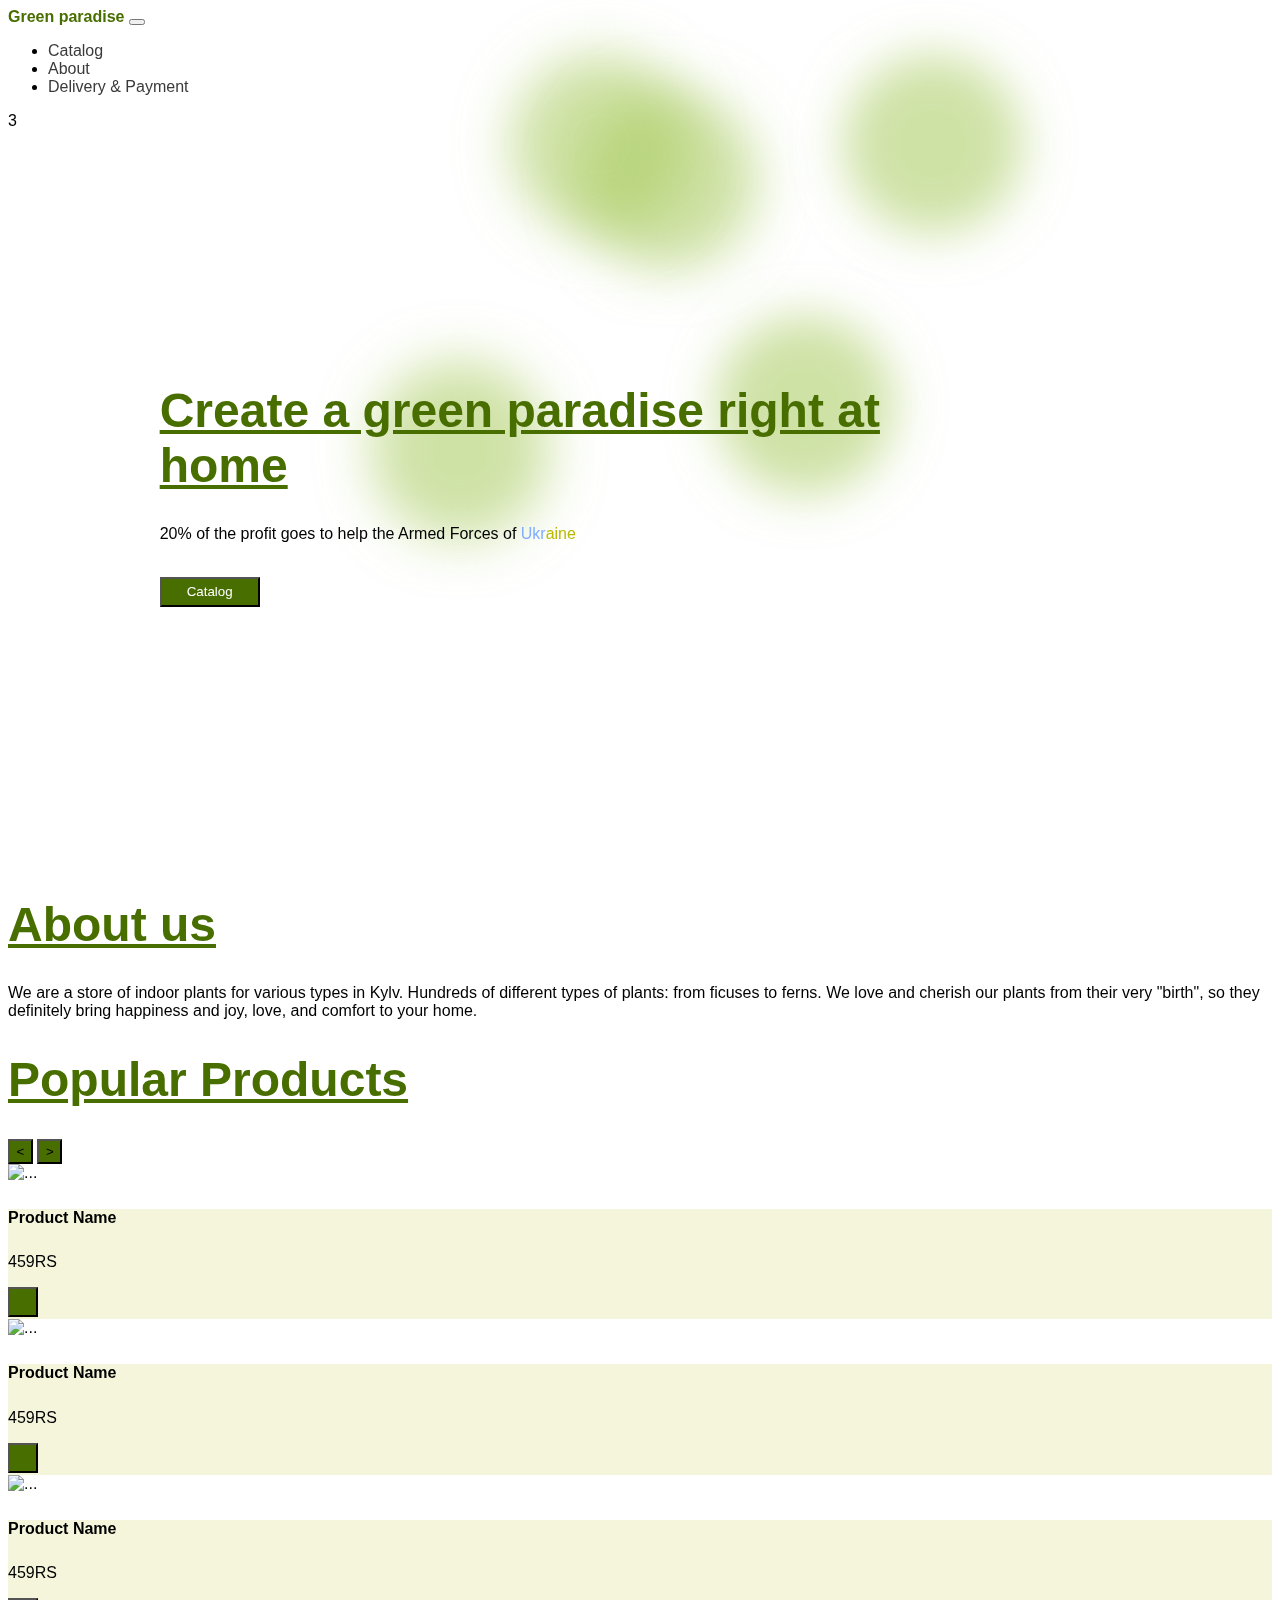
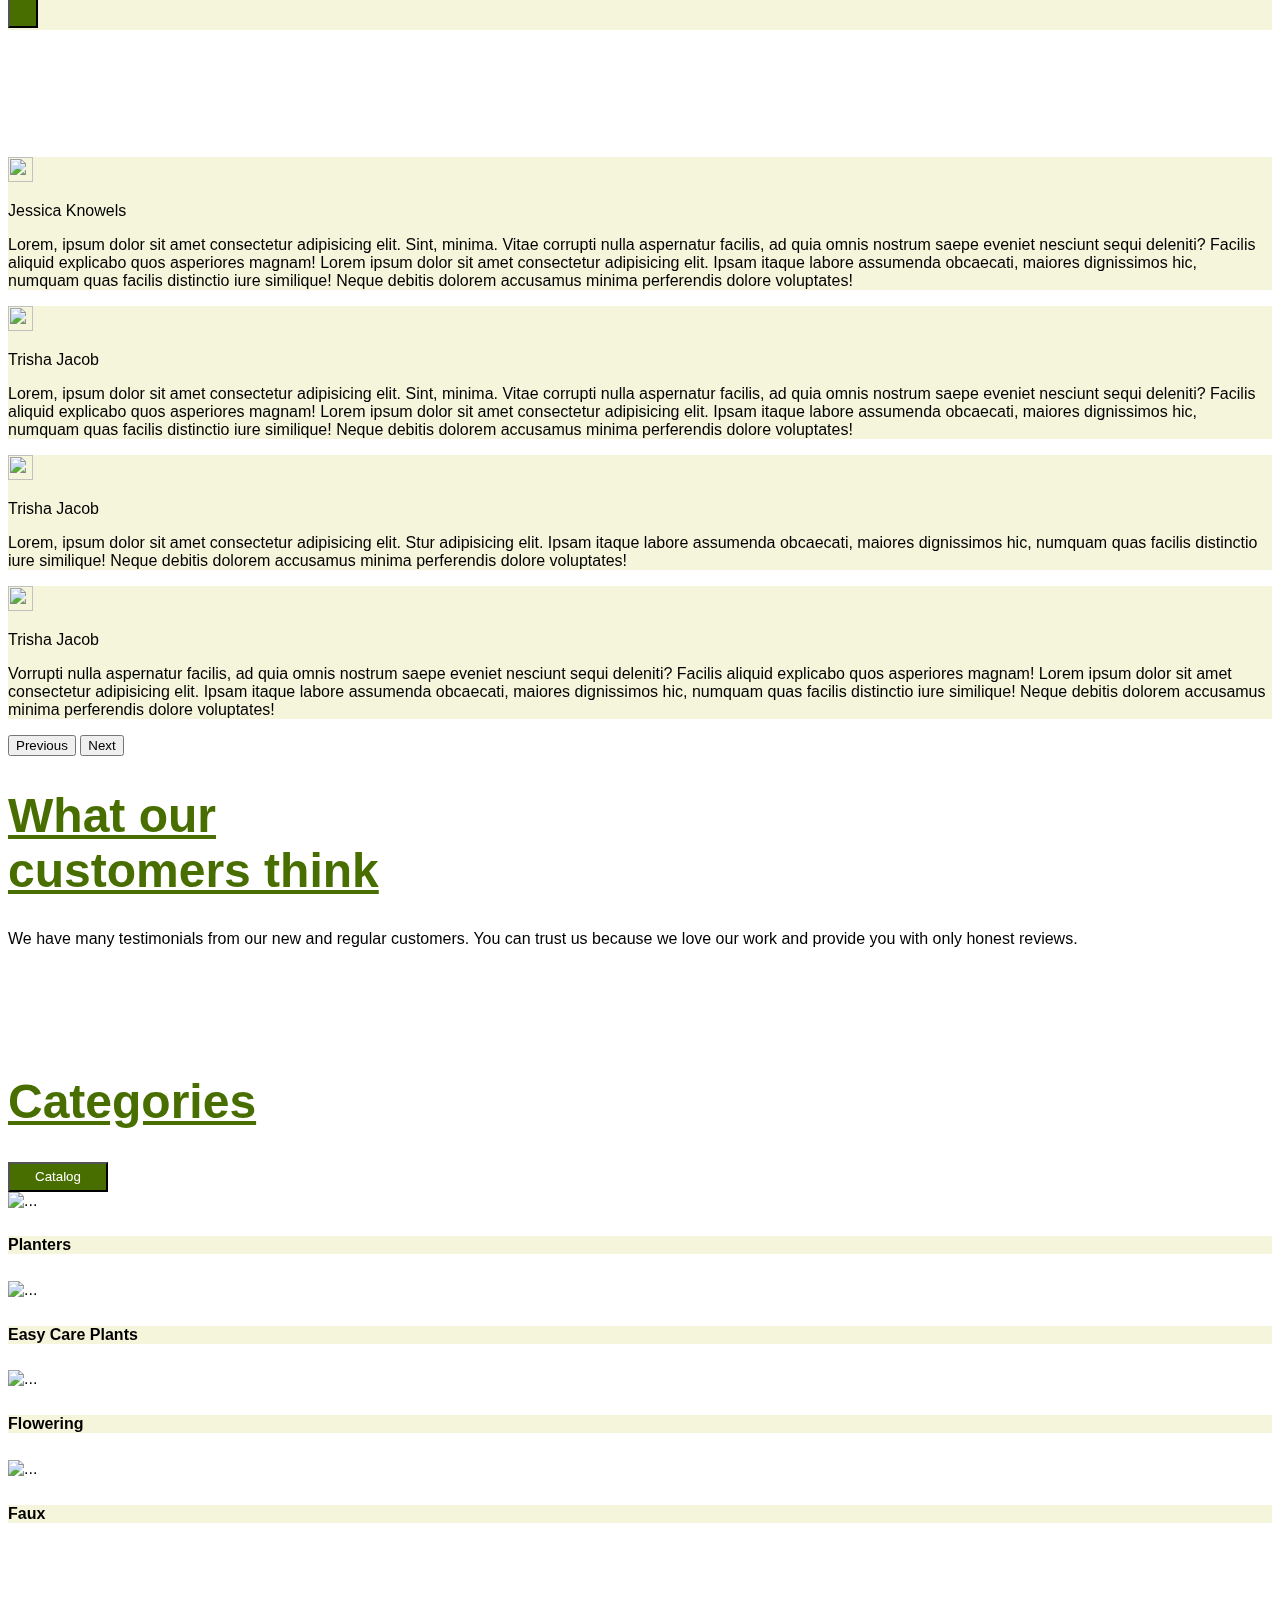
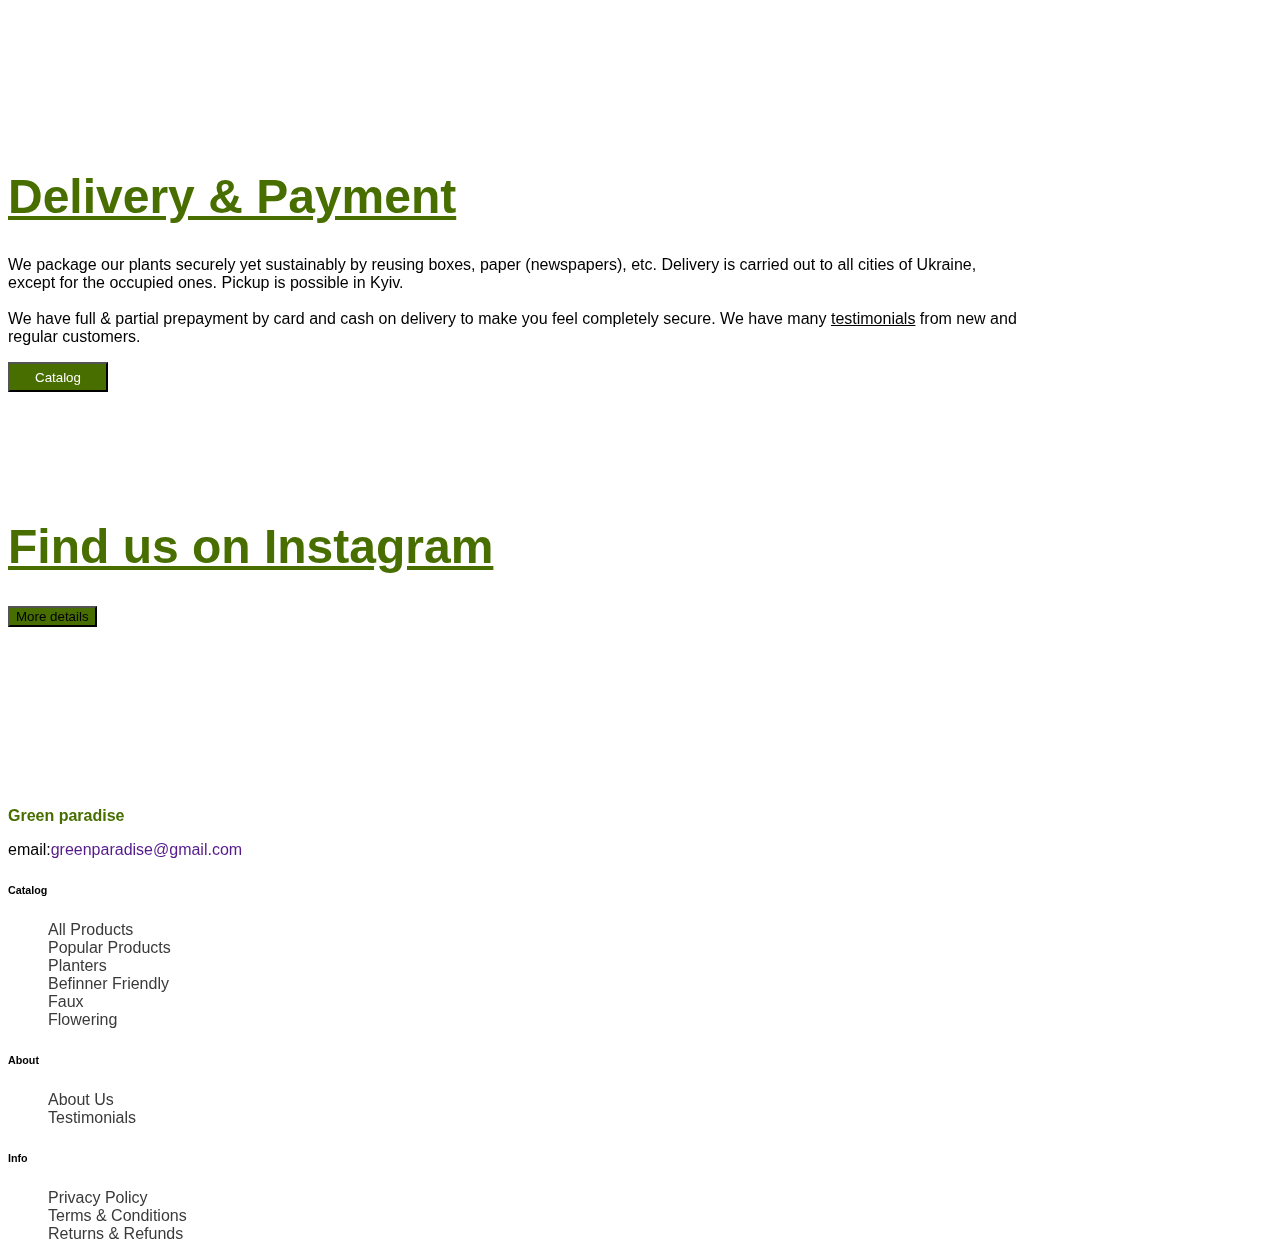
==== index.html @ 15036a85 "Home Responsive UI done." ====
<!DOCTYPE html>
<html lang="en">
  <head>
    <!-- Required meta tags -->
    <meta charset="utf-8" />
    <meta name="viewport" content="width=device-width, initial-scale=1" />

    <!-- Bootstrap CSS -->
    <link
      href="https://cdn.jsdelivr.net/npm/bootstrap@5.0.2/dist/css/bootstrap.min.css"
      rel="stylesheet"
      integrity="sha384-EVSTQN3/azprG1Anm3QDgpJLIm9Nao0Yz1ztcQTwFspd3yD65VohhpuuCOmLASjC"
      crossorigin="anonymous"
    />
    <link
      rel="stylesheet"
      href="https://cdnjs.cloudflare.com/ajax/libs/font-awesome/6.4.2/css/all.min.css"
      integrity="sha512-z3gLpd7yknf1YoNbCzqRKc4qyor8gaKU1qmn+CShxbuBusANI9QpRohGBreCFkKxLhei6S9CQXFEbbKuqLg0DA=="
      crossorigin="anonymous"
      referrerpolicy="no-referrer"
    />
    <link rel="stylesheet" href="./styles/index.css" />
    <link
      href="https://api.fontshare.com/v2/css?f[]=clash-display@200,400,700,500,600,1,300&display=swap"
      rel="stylesheet"
    />
    <title>Green Paradise</title>
  </head>
  <body>
    <div class="background">
      <span></span>
      <span></span>
      <span></span>
      <span></span>
      <span></span>
      <span></span>
    </div>
    <nav class="navbar sticky-top navbar-expand-lg bg-light">
      <div class="container">
        <a class="navbar-brand" href="#">Green paradise</a>
        <button
          class="navbar-toggler"
          type="button"
          data-bs-toggle="collapse"
          data-bs-target="#navbarSupportedContent"
          aria-controls="navbarSupportedContent"
          aria-expanded="false"
          aria-label="Toggle navigation"
        >
          <span class="navbar-toggler-icon"
            ><i class="fa-solid fa-bars"></i
          ></span>
        </button>
        <div class="collapse navbar-collapse" id="navbarSupportedContent">
          <ul class="navbar-nav me-auto mb-2 mb-lg-0">
            <li class="nav-item">
              <a class="nav-link" aria-current="page" href="allProducts.html"
                >Catalog</a
              >
            </li>
            <li class="nav-item">
              <a class="nav-link" href="#about">About</a>
            </li>
            <li class="nav-item">
              <a
                class="nav-link"
                href="#delivery"
                tabindex="-1"
                aria-disabled="true"
                >Delivery & Payment</a
              >
            </li>
          </ul>
          <span class="navbar-text mx-2">
            <i class="fa-solid fa-user-circle"></i>
          </span>
          <span class="navbar-text mx-2">
            <span class="cart-count">3</span>
            <i class="fa-solid fa-shopping-cart"></i>
          </span>
          <span class="navbar-text mx-2">
            <i class="fa-solid fa-search"></i>
          </span>
        </div>
      </div>
    </nav>

    <section id="top">
      <div class="container-fluid p-0">
        <div class="row g-0">
          <div class="col-lg-6 col-md-6 col-sm-12">
            <div
              class="hero-info d-flex flex-column justify-content-center align-items-start"
            >
              <h1 class="heading">Create a green paradise right at home</h1>
              <p>
                20% of the profit goes to help the Armed Forces of
                <span style="color: rgb(129, 173, 255)">Ukr</span
                ><span style="color: #b9b900">aine</span>
              </p>
              <br />
              <button class="catalog-btn btn mb-3">Catalog</button>
            </div>
          </div>
          <div class="col-lg-6 col-md-6 col-sm-12 p-0">
            <img
              src="https://images.pexels.com/photos/4065156/pexels-photo-4065156.jpeg?auto=compress&cs=tinysrgb&w=1260&h=750&dpr=2"
              class="img-fluid hero"
              alt=""
            />
          </div>
        </div>
      </div>
    </section>

    <section id="about">
      <div class="container">
        <div class="row">
          <div class="col-lg-6">
            <div class="row r-0">
              <div class="col-6">
                <img
                  src="https://images.pexels.com/photos/213727/pexels-photo-213727.jpeg?auto=compress&cs=tinysrgb&w=1260&h=750&dpr=2"
                  class="img-fluid about-img"
                  alt=""
                />
                <br />
                <img
                  src="https://images.pexels.com/photos/305821/pexels-photo-305821.jpeg?auto=compress&cs=tinysrgb&w=1260&h=750&dpr=2"
                  class="img-fluid about-img"
                  alt=""
                />
              </div>
              <div class="col-6 p-0">
                <img
                  src="https://images.pexels.com/photos/4503827/pexels-photo-4503827.jpeg?auto=compress&cs=tinysrgb&w=1260&h=750&dpr=2"
                  class="img-fluid about-img"
                  style="height: 81%"
                  alt=""
                />
              </div>
            </div>
          </div>
          <div class="col-lg-6">
            <div class="about-content mt-5">
              <h1 class="heading">About us</h1>
              <p>
                We are a store of indoor plants for various types in Kylv.
                Hundreds of different types of plants: from ficuses to ferns. We
                love and cherish our plants from their very "birth", so they
                definitely bring happiness and joy, love, and comfort to your
                home.
              </p>
            </div>
          </div>
        </div>
      </div>
    </section>

    <section id="popular-products" class="mt-5">
      <div class="container">
        <div class="row">
          <div class="col-6">
            <h1 class="heading">Popular Products</h1>
          </div>
          <div class="col-6">
            <div class="d-inline-flex float-end m-3">
              <button class="btn rounded-circle mx-2 btn-primary"><</button>
              <button class="btn rounded-circle mx-2 btn-primary">></button>
            </div>
          </div>
        </div>
        <div class="row mt-5 g-5">
          <div class="col-lg-4">
            <div class="card">
              <img
                src="https://cdn.shopify.com/s/files/1/0150/6262/products/the-sill_Faux-Queen-Anne-Lace-Burnt-Orange_variant.jpg?v=1661874527"
                class="card-img-top"
                alt="..."
              />
              <div class="card-body d-flex justify-content-between">
                <div class="details">
                  <h5 class="card-title">Product Name</h5>
                  <p class="card-text">459RS</p>
                </div>
                <button class="btn btn-primary buy-btn">
                  <i class="fa-solid fa-cart-shopping"></i>
                </button>
              </div>
            </div>
          </div>
          <div class="col-lg-4">
            <div class="card">
              <img
                src="https://cdn.shopify.com/s/files/1/0150/6262/products/the-sill_Faux-Queen-Anne-Lace-Burnt-Orange_variant.jpg?v=1661874527"
                class="card-img-top"
                alt="..."
              />
              <div class="card-body d-flex justify-content-between">
                <div class="details">
                  <h5 class="card-title">Product Name</h5>
                  <p class="card-text">459RS</p>
                </div>
                <button class="btn btn-primary buy-btn">
                  <i class="fa-solid fa-cart-shopping"></i>
                </button>
              </div>
            </div>
          </div>
          <div class="col-lg-4">
            <div class="card">
              <img
                src="https://cdn.shopify.com/s/files/1/0150/6262/products/the-sill_Faux-Queen-Anne-Lace-Burnt-Orange_variant.jpg?v=1661874527"
                class="card-img-top"
                alt="..."
              />
              <div class="card-body d-flex justify-content-between">
                <div class="details">
                  <h5 class="card-title">Product Name</h5>
                  <p class="card-text">459RS</p>
                </div>
                <button class="btn btn-primary buy-btn">
                  <i class="fa-solid fa-cart-shopping"></i>
                </button>
              </div>
            </div>
          </div>
        </div>
      </div>
    </section>

    <section id="testimonials">
      <div class="container">
        <div class="row">
          <div class="col-lg-6">
            <!-- Carousel Section -->
            <div
              id="testimonialCarousel"
              class="carousel carousel-dark slide"
              data-bs-ride="carousel"
            >
              <div class="carousel-inner">
                <!-- First Testimonial -->
                <div class="carousel-item active">
                  <div class="testi-container text-center p-4">
                    <div class="d-inline-flex gap-2">
                      <img
                        src="https://mir-s3-cdn-cf.behance.net/user/50/c10ee1520267021.6425fb2b5f777.jpg"
                        class="rounded-circle"
                        alt=""
                      />
                      <p>Jessica Knowels</p>
                    </div>
                    <div class="content p-3">
                      <p>
                        Lorem, ipsum dolor sit amet consectetur adipisicing
                        elit. Sint, minima. Vitae corrupti nulla aspernatur
                        facilis, ad quia omnis nostrum saepe eveniet nesciunt
                        sequi deleniti? Facilis aliquid explicabo quos
                        asperiores magnam! Lorem ipsum dolor sit amet
                        consectetur adipisicing elit. Ipsam itaque labore
                        assumenda obcaecati, maiores dignissimos hic, numquam
                        quas facilis distinctio iure similique! Neque debitis
                        dolorem accusamus minima perferendis dolore voluptates!
                      </p>
                    </div>
                  </div>
                </div>
                <div class="carousel-item">
                  <div class="testi-container text-center p-4">
                    <div class="d-inline-flex gap-2">
                      <img
                        src="https://mir-s3-cdn-cf.behance.net/user/50/c10ee1520267021.6425fb2b5f777.jpg"
                        class="rounded-circle"
                        alt=""
                      />
                      <p>Trisha Jacob</p>
                    </div>
                    <div class="content p-3">
                      <p>
                        Lorem, ipsum dolor sit amet consectetur adipisicing
                        elit. Sint, minima. Vitae corrupti nulla aspernatur
                        facilis, ad quia omnis nostrum saepe eveniet nesciunt
                        sequi deleniti? Facilis aliquid explicabo quos
                        asperiores magnam! Lorem ipsum dolor sit amet
                        consectetur adipisicing elit. Ipsam itaque labore
                        assumenda obcaecati, maiores dignissimos hic, numquam
                        quas facilis distinctio iure similique! Neque debitis
                        dolorem accusamus minima perferendis dolore voluptates!
                      </p>
                    </div>
                  </div>
                </div>
                <div class="carousel-item">
                  <div class="testi-container text-center p-4">
                    <div class="d-inline-flex gap-2">
                      <img
                        src="https://mir-s3-cdn-cf.behance.net/user/50/c10ee1520267021.6425fb2b5f777.jpg"
                        class="rounded-circle"
                        alt=""
                      />
                      <p>Trisha Jacob</p>
                    </div>
                    <div class="content p-3">
                      <p>
                        Lorem, ipsum dolor sit amet consectetur adipisicing
                        elit. Stur adipisicing elit. Ipsam itaque labore
                        assumenda obcaecati, maiores dignissimos hic, numquam
                        quas facilis distinctio iure similique! Neque debitis
                        dolorem accusamus minima perferendis dolore voluptates!
                      </p>
                    </div>
                  </div>
                </div>
                <div class="carousel-item">
                  <div class="testi-container text-center p-4">
                    <div class="d-inline-flex gap-2">
                      <img
                        src="https://mir-s3-cdn-cf.behance.net/user/50/c10ee1520267021.6425fb2b5f777.jpg"
                        class="rounded-circle"
                        alt=""
                      />
                      <p>Trisha Jacob</p>
                    </div>
                    <div class="content p-3">
                      <p>
                        Vorrupti nulla aspernatur facilis, ad quia omnis nostrum
                        saepe eveniet nesciunt sequi deleniti? Facilis aliquid
                        explicabo quos asperiores magnam! Lorem ipsum dolor sit
                        amet consectetur adipisicing elit. Ipsam itaque labore
                        assumenda obcaecati, maiores dignissimos hic, numquam
                        quas facilis distinctio iure similique! Neque debitis
                        dolorem accusamus minima perferendis dolore voluptates!
                      </p>
                    </div>
                  </div>
                </div>
              </div>
              <button
                class="carousel-control-prev"
                type="button"
                data-bs-target="#testimonialCarousel"
                data-bs-slide="prev"
              >
                <span
                  class="carousel-control-prev-icon"
                  aria-hidden="true"
                ></span>
                <span class="visually-hidden">Previous</span>
              </button>
              <button
                class="carousel-control-next"
                type="button"
                data-bs-target="#testimonialCarousel"
                data-bs-slide="next"
              >
                <span
                  class="carousel-control-next-icon"
                  aria-hidden="true"
                ></span>
                <span class="visually-hidden">Next</span>
              </button>
            </div>
          </div>
          <div class="col-lg-6">
            <div class="test-content mt-5">
              <h1 class="heading">
                What our <br />
                customers think
              </h1>
              <p>
                We have many testimonials from our new and regular customers.
                You can trust us because we love our work and provide you with
                only honest reviews.
              </p>
            </div>
          </div>
        </div>
      </div>
    </section>

    <section id="categories">
      <div class="container">
        <div class="row">
          <div class="col-6">
            <h1 class="heading">Categories</h1>
          </div>
          <div class="col-6">
            <div class="d-inline-flex float-end m-3">
              <button class="btn catalog-btn">Catalog</button>
            </div>
          </div>
        </div>
        <div class="cat-container mt-5">
          <div class="row g-5">
            <div class="col-lg-3 col-sm-6 col-md-6 col-xs-6">
              <div class="card">
                <img
                  src="https://cdn.shopify.com/s/files/1/0150/6262/products/the-sill_Faux-Queen-Anne-Lace-Burnt-Orange_variant.jpg?v=1661874527"
                  class="card-img-top"
                  alt="..."
                />
                <div class="card-body d-flex justify-content-between">
                  <div class="details">
                    <h5 class="card-title">Planters</h5>
                  </div>
                  <i class="fa-solid fa-arrow-right-long"></i>
                </div>
              </div>
            </div>
            <div class="col-lg-3 col-sm-6 col-md-6 col-xs-6">
              <div class="card">
                <img
                  src="https://cdn.shopify.com/s/files/1/0150/6262/products/the-sill_Faux-Queen-Anne-Lace-Burnt-Orange_variant.jpg?v=1661874527"
                  class="card-img-top"
                  alt="..."
                />
                <div class="card-body d-flex justify-content-between">
                  <div class="details">
                    <h5 class="card-title">Easy Care Plants</h5>
                  </div>
                  <i class="fa-solid fa-arrow-right-long"></i>
                </div>
              </div>
            </div>
            <div class="col-lg-3 col-sm-6 col-md-6 col-xs-6">
              <div class="card">
                <img
                  src="https://cdn.shopify.com/s/files/1/0150/6262/products/the-sill_Faux-Queen-Anne-Lace-Burnt-Orange_variant.jpg?v=1661874527"
                  class="card-img-top"
                  alt="..."
                />
                <div class="card-body d-flex justify-content-between">
                  <div class="details">
                    <h5 class="card-title">Flowering</h5>
                  </div>
                  <i class="fa-solid fa-arrow-right-long"></i>
                </div>
              </div>
            </div>
            <div class="col-lg-3 col-sm-6 col-md-6 col-xs-6">
              <div class="card">
                <img
                  src="https://cdn.shopify.com/s/files/1/0150/6262/products/the-sill_Faux-Queen-Anne-Lace-Burnt-Orange_variant.jpg?v=1661874527"
                  class="card-img-top"
                  alt="..."
                />
                <div class="card-body d-flex justify-content-between">
                  <div class="details">
                    <h5 class="card-title">Faux</h5>
                  </div>
                  <i class="fa-solid fa-arrow-right-long"></i>
                </div>
              </div>
            </div>
          </div>
        </div>
      </div>
    </section>

    <section id="delivery">
      <div class="container">
        <div class="row">
          <div class="col-lg-6">
            <div class="row r-0">
              <div class="col-6">
                <img
                  src="https://images.pexels.com/photos/1022922/pexels-photo-1022922.jpeg?auto=compress&cs=tinysrgb&w=1260&h=750&dpr=2"
                  class="img-fluid about-img"
                  alt=""
                />
                <br />
                <img
                  src="https://images.pexels.com/photos/403571/pexels-photo-403571.jpeg?auto=compress&cs=tinysrgb&w=1260&h=750&dpr=2"
                  class="img-fluid about-img"
                  alt=""
                />
              </div>
              <div class="col-6 p-0">
                <img
                  src="https://images.pexels.com/photos/1974508/pexels-photo-1974508.jpeg?auto=compress&cs=tinysrgb&w=1260&h=750&dpr=2"
                  class="img-fluid about-img"
                  style="height: 81%"
                  alt=""
                />
              </div>
            </div>
          </div>
          <div class="col-lg-6">
            <div class="delivery-content mt-5">
              <h1 class="heading">Delivery & Payment</h1>
              <p>
                We package our plants securely yet sustainably by reusing boxes,
                paper (newspapers), etc. Delivery is carried out to all cities
                of Ukraine, except for the occupied ones. Pickup is possible in
                Kyiv. <br />
                <br />
                We have full & partial prepayment by card and cash on delivery
                to make you feel completely secure. We have many
                <u>testimonials</u> from new and regular customers.
              </p>
              <button class="btn catalog-btn">Catalog</button>
            </div>
          </div>
        </div>
      </div>
    </section>

    <section id="find-us">
      <div class="container">
        <div class="row">
          <div class="col-6">
            <h1 class="heading">Find us on Instagram</h1>
          </div>
          <div class="col-6">
            <div class="d-inline-flex float-end m-3">
              <button class="btn btn-outline-success bg-transparent">
                More details
              </button>
            </div>
          </div>
        </div>
        <div class="row mt-5">
          <div class="col-lg-4">
            <img
              src="https://images.pexels.com/photos/14660079/pexels-photo-14660079.jpeg?auto=compress&cs=tinysrgb&w=1260&h=750&dpr=2"
              class="img-fluid"
              alt=""
            />
          </div>
          <div class="col-lg-4">
            <img
              src="https://images.pexels.com/photos/3094220/pexels-photo-3094220.jpeg?auto=compress&cs=tinysrgb&w=1260&h=750&dpr=2"
              class="img-fluid"
              alt=""
            />
          </div>
          <div class="col-lg-4">
            <img
              src="https://images.pexels.com/photos/6697329/pexels-photo-6697329.jpeg?auto=compress&cs=tinysrgb&w=1260&h=750&dpr=2"
              class="img-fluid"
              alt=""
            />
          </div>
        </div>
      </div>
    </section>

    <footer class="footer mt-auto py-3 bg-light">
      <div class="container">
        <div class="row ">
          <div class="col-lg-3 col-sm-6 col-md-6">
            <a class="navbar-brand" href="#">Green paradise</a><br />
            <div class="d-inline-flex gap-2">
              <i class="fa-brands fa-instagram"></i>
              <i class="fa-solid fa-paper-plane" style="color: #000000"></i>
            </div>
            <p>email:<a href="">greenparadise@gmail.com</a></p>
          </div>
          <div class="col-lg-3 col-sm-6 col-md-6">
            <h6>Catalog</h6>
            <ul style="list-style: none" class="p-0 mt-0">
              <li><a href="allProducts.html"> All Products </a></li>
              <li><a href="#popular-products"> Popular Products </a></li>
              <li><a href=""> Planters </a></li>
              <li><a href=""> Befinner Friendly </a></li>
              <li><a href=""> Faux </a></li>
              <li><a href=""> Flowering </a></li>
            </ul>
          </div>
          <div class="col-lg-3 col-sm-6 col-md-6">
            <h6>About</h6>
            <ul style="list-style: none" class="p-0 mt-0">
              <li><a href="#about"> About Us </a></li>
              <li><a href="#testimonials"> Testimonials </a></li>
            </ul>
          </div>
          <div class="col-lg-3 col-sm-6 col-md-6">
            <h6>Info</h6>
            <ul style="list-style: none" class="p-0 mt-0">
              <li><a href="allProducts.html"> Privacy Policy </a></li>
              <li><a href="#popular-products"> Terms & Conditions </a></li>
              <li><a href=""> Returns & Refunds </a></li>
            </ul>
          </div>
        </div>
      </div>
    </footer>

    <script
      src="https://cdn.jsdelivr.net/npm/bootstrap@5.0.2/dist/js/bootstrap.bundle.min.js"
      integrity="sha384-MrcW6ZMFYlzcLA8Nl+NtUVF0sA7MsXsP1UyJoMp4YLEuNSfAP+JcXn/tWtIaxVXM"
      crossorigin="anonymous"
    ></script>
    <script src="https://code.jquery.com/jquery-3.6.0.min.js"></script>
  </body>
</html>
<script src="./scripts/index.js"></script>
---- styles/index.css ----
body {
  font-family: "Clash Display", sans-serif;
}

a {
    text-decoration: none;
}

.btn {
  background-color: #486e00;
}

@keyframes move {
  100% {
    transform: translate3d(0, 0, 1px) rotate(360deg);
  }
}

.background {
  position: fixed;
  width: 100vw;
  height: 100vh;
  top: 0;
  left: 0;
  overflow: hidden;
  z-index: -1;
}

.background span {
  width: 20vmin;
  height: 20vmin;
  border-radius: 20vmin;
  backface-visibility: hidden;
  position: absolute;
  animation: move;
  animation-duration: 11s;
  animation-timing-function: linear;
  animation-iteration-count: infinite;
}

.background span:nth-child(0) {
  color: #a9cc618f;
  top: 92%;
  left: 36%;
  animation-duration: 165s;
  animation-delay: -200s;
  transform-origin: 14vw 0vh;
  box-shadow: 40vmin 0 5.903027340239266vmin currentColor;
}
.background span:nth-child(1) {
  color: #a9cc618f;
  top: 10%;
  left: 17%;
  animation-duration: 159s;
  animation-delay: -279s;
  transform-origin: -14vw -4vh;
  box-shadow: 40vmin 0 5.638775943189915vmin currentColor;
}
.background span:nth-child(2) {
  color: #a9cc618f;
  top: 6%;
  left: 94%;
  animation-duration: 307s;
  animation-delay: -186s;
  transform-origin: -20vw -4vh;
  box-shadow: -40vmin 0 5.308551817410485vmin currentColor;
}
.background span:nth-child(3) {
  color: #a9cc618f;
  top: 6%;
  left: 68%;
  animation-duration: 282s;
  animation-delay: -143s;
  transform-origin: 5vw -4vh;
  box-shadow: -40vmin 0 5.742949277563363vmin currentColor;
}
.background span:nth-child(4) {
  color: #a9cc618f;
  top: 35%;
  left: 84%;
  animation-duration: 320s;
  animation-delay: -38s;
  transform-origin: -6vw -24vh;
  box-shadow: -40vmin 0 5.255858316271614vmin currentColor;
}
.background span:nth-child(5) {
  color: #a9cc618f;
  top: 40%;
  left: 57%;
  animation-duration: 18s;
  animation-delay: -9s;
  transform-origin: 9vw 15vh;
  box-shadow: -40vmin 0 5.820478522526461vmin currentColor;
}

/* NAVBAR */

.navbar-brand {
  color: #486e00;
  text-decoration: none;
  font-weight: 600;
}

.nav-link {
  color: #3a3a3a !important;
  text-align: center;
}

/* TOP BANNER */

.hero-info {
  margin-left: 12%;
  margin-top: 20%;
  width: 58%;
}

.heading {
  color: #486e00;
  font-size: 3rem;
  font-weight: 600;
  text-decoration: underline;
}

.catalog-btn {
  height: 30px;
  padding: 0px 25px;
  color: white;
  background-color: #486e00;
}

/* ABOUT */

#about {
  margin-top: 12%;
}

.about-img {
  border-radius: 5px;
  margin-top: 2%;
}

/* POPULAR PRODUCTS */

.buy-btn {
  height: 30px;
  width: 30px;
  padding: 0;
}

.card-title {
  font-size: 16px;
}

.rounded-circle {
    width: 25px;
    height: 25px;
}

.card {
    border: none;
}

.card-body {
    background: beige;
}


/* TESTIMONIALS */

#testimonials {
    margin-top: 10%;
}

.testi-container {
    background: beige;
}

.carousel-control-prev-icon, .carousel-control-next-icon {
    color: #3a3a3a !important;
}

/* CATEGORIES */

#categories {
    margin-top: 10%;
}


/* DELIVERY */

#delivery {
    margin-top: 10%;
}

.delivery-content {
    width: 80%;
}


/* FIND US */

#find-us {
    margin-bottom: 10%;
    margin-top: 10%;
}


/* FOOTER */

li > a {
    text-decoration: none;
    color: #3a3a3a;
}

li > a:hover {
    color: #486e00;
}
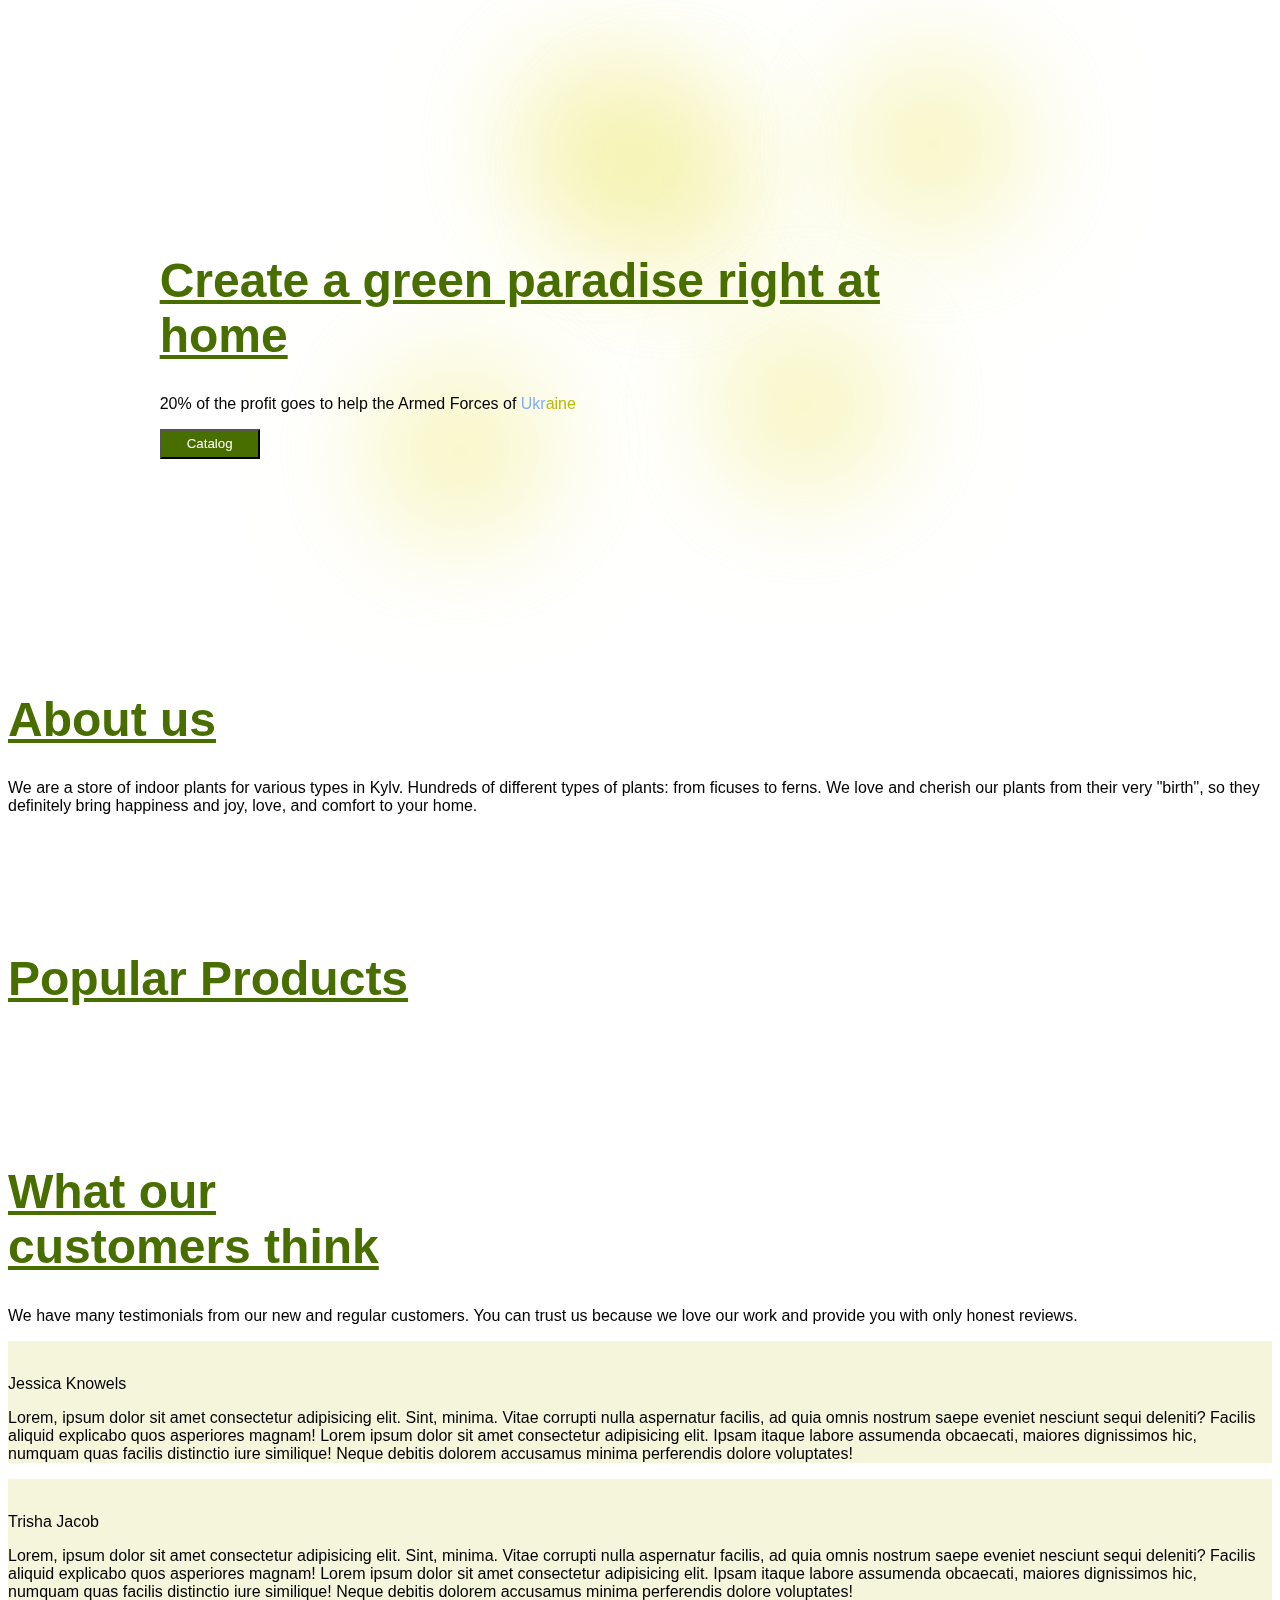
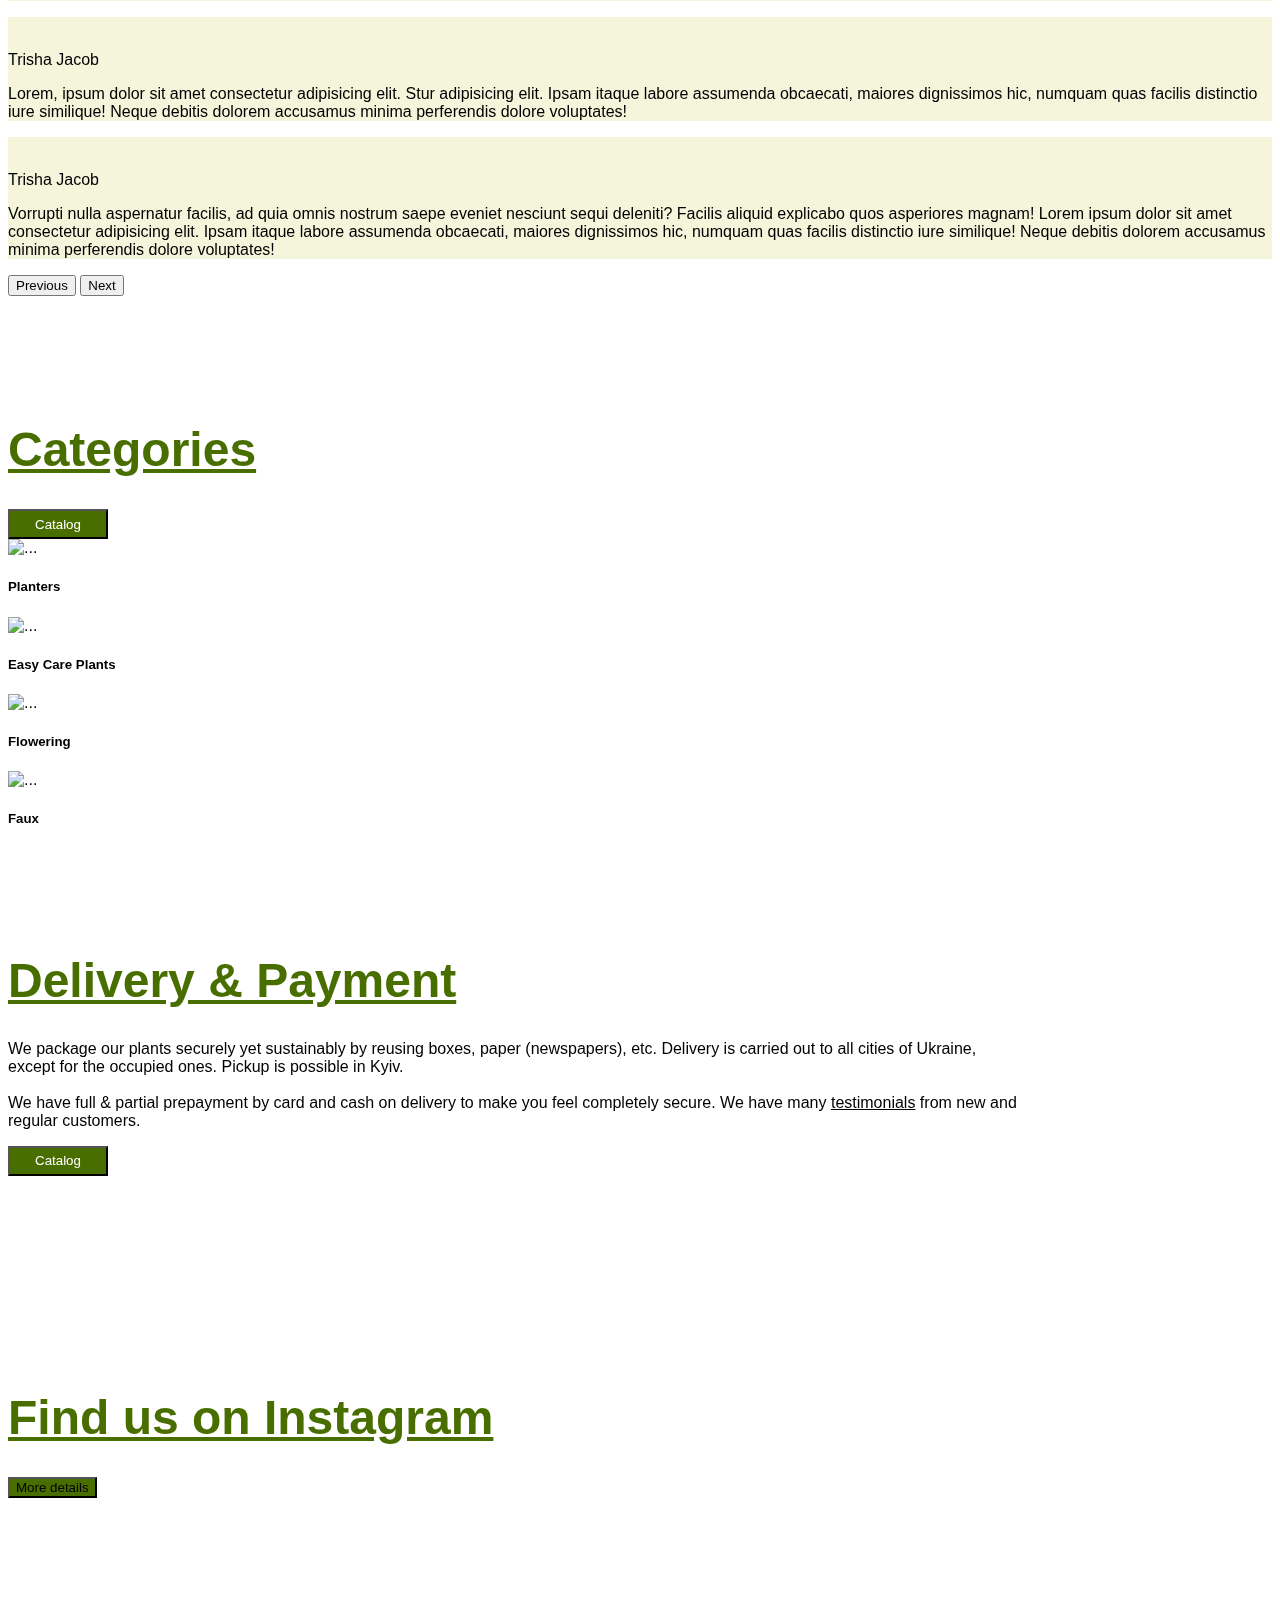
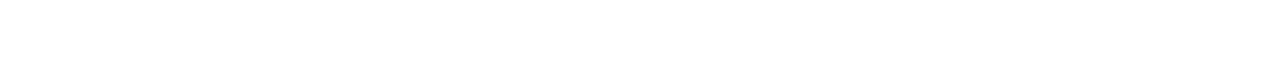
==== commit b0480cd5: "Merge with main" ====
--- a/index.html
+++ b/index.html
@@ -4,7 +4,12 @@
     <!-- Required meta tags -->
     <meta charset="utf-8" />
     <meta name="viewport" content="width=device-width, initial-scale=1" />
-
+    <script
+      src="https://cdnjs.cloudflare.com/ajax/libs/Swiper/10.1.0/swiper-bundle.min.js"
+      integrity="sha512-4Ooh3fl4STrmn95ZbS/J6l8csp/FvSKPaeDAH/IaPQGJIx9lmpuxXZTCYKR2W5+Bt7i74exPvAT2PsWnac+sow=="
+      crossorigin="anonymous"
+      referrerpolicy="no-referrer"
+    ></script>
     <!-- Bootstrap CSS -->
     <link
       href="https://cdn.jsdelivr.net/npm/bootstrap@5.0.2/dist/css/bootstrap.min.css"
@@ -19,12 +24,20 @@
       crossorigin="anonymous"
       referrerpolicy="no-referrer"
     />
-    <link rel="stylesheet" href="./styles/index.css" />
+    <link
+      rel="stylesheet"
+      href="https://unpkg.com/swiper/swiper-bundle.min.css"
+    />
     <link
       href="https://api.fontshare.com/v2/css?f[]=clash-display@200,400,700,500,600,1,300&display=swap"
       rel="stylesheet"
     />
-    <title>Green Paradise</title>
+    <link rel="shortcut icon" href="GP.png" type="image/x-icon">
+    <link rel="stylesheet" href="./styles/index.css" />
+    <link rel="stylesheet" href="./styles/nav.css" />
+    <link rel="stylesheet" href="./styles/footer.css" />
+    <link rel="stylesheet" href="./styles/popularProducts.css" />
+    <title>Green Paradise | Home</title>
   </head>
   <body>
     <div class="background">
@@ -35,55 +48,7 @@
       <span></span>
       <span></span>
     </div>
-    <nav class="navbar sticky-top navbar-expand-lg bg-light">
-      <div class="container">
-        <a class="navbar-brand" href="#">Green paradise</a>
-        <button
-          class="navbar-toggler"
-          type="button"
-          data-bs-toggle="collapse"
-          data-bs-target="#navbarSupportedContent"
-          aria-controls="navbarSupportedContent"
-          aria-expanded="false"
-          aria-label="Toggle navigation"
-        >
-          <span class="navbar-toggler-icon"
-            ><i class="fa-solid fa-bars"></i
-          ></span>
-        </button>
-        <div class="collapse navbar-collapse" id="navbarSupportedContent">
-          <ul class="navbar-nav me-auto mb-2 mb-lg-0">
-            <li class="nav-item">
-              <a class="nav-link" aria-current="page" href="allProducts.html"
-                >Catalog</a
-              >
-            </li>
-            <li class="nav-item">
-              <a class="nav-link" href="#about">About</a>
-            </li>
-            <li class="nav-item">
-              <a
-                class="nav-link"
-                href="#delivery"
-                tabindex="-1"
-                aria-disabled="true"
-                >Delivery & Payment</a
-              >
-            </li>
-          </ul>
-          <span class="navbar-text mx-2">
-            <i class="fa-solid fa-user-circle"></i>
-          </span>
-          <span class="navbar-text mx-2">
-            <span class="cart-count">3</span>
-            <i class="fa-solid fa-shopping-cart"></i>
-          </span>
-          <span class="navbar-text mx-2">
-            <i class="fa-solid fa-search"></i>
-          </span>
-        </div>
-      </div>
-    </nav>
+    <nav class="navbar sticky-top navbar-expand-lg bg-light"></nav>
 
     <section id="top">
       <div class="container-fluid p-0">
@@ -98,8 +63,9 @@
                 <span style="color: rgb(129, 173, 255)">Ukr</span
                 ><span style="color: #b9b900">aine</span>
               </p>
-              <br />
-              <button class="catalog-btn btn mb-3">Catalog</button>
+              <button class="catalog-btn btn">
+                <a href="allProducts.html" style="color: white"> Catalog</a>
+              </button>
             </div>
           </div>
           <div class="col-lg-6 col-md-6 col-sm-12 p-0">
@@ -116,32 +82,7 @@
     <section id="about">
       <div class="container">
         <div class="row">
-          <div class="col-lg-6">
-            <div class="row r-0">
-              <div class="col-6">
-                <img
-                  src="https://images.pexels.com/photos/213727/pexels-photo-213727.jpeg?auto=compress&cs=tinysrgb&w=1260&h=750&dpr=2"
-                  class="img-fluid about-img"
-                  alt=""
-                />
-                <br />
-                <img
-                  src="https://images.pexels.com/photos/305821/pexels-photo-305821.jpeg?auto=compress&cs=tinysrgb&w=1260&h=750&dpr=2"
-                  class="img-fluid about-img"
-                  alt=""
-                />
-              </div>
-              <div class="col-6 p-0">
-                <img
-                  src="https://images.pexels.com/photos/4503827/pexels-photo-4503827.jpeg?auto=compress&cs=tinysrgb&w=1260&h=750&dpr=2"
-                  class="img-fluid about-img"
-                  style="height: 81%"
-                  alt=""
-                />
-              </div>
-            </div>
-          </div>
-          <div class="col-lg-6">
+          <div class="col-lg-6 order-lg-2">
             <div class="about-content mt-5">
               <h1 class="heading">About us</h1>
               <p>
@@ -153,6 +94,31 @@
               </p>
             </div>
           </div>
+          <div class="col-lg-6 order-lg-1">
+            <div class="row r-0">
+              <div class="col-6">
+                <img
+                  src="https://images.pexels.com/photos/213727/pexels-photo-213727.jpeg?auto=compress&cs=tinysrgb&w=1260&h=750&dpr=2"
+                  class="img-fluid about-img"
+                  alt=""
+                />
+                <br />
+                <img
+                  src="https://images.pexels.com/photos/305821/pexels-photo-305821.jpeg?auto=compress&cs=tinysrgb&w=1260&h=750&dpr=2"
+                  class="img-fluid about-img"
+                  alt=""
+                />
+              </div>
+              <div class="col-6 p-0">
+                <img
+                  src="https://images.pexels.com/photos/4503827/pexels-photo-4503827.jpeg?auto=compress&cs=tinysrgb&w=1260&h=750&dpr=2"
+                  class="img-fluid about-img"
+                  style="height: 81%"
+                  alt=""
+                />
+              </div>
+            </div>
+          </div>
         </div>
       </div>
     </section>
@@ -160,68 +126,15 @@
     <section id="popular-products" class="mt-5">
       <div class="container">
         <div class="row">
-          <div class="col-6">
+          <div class="col-12">
             <h1 class="heading">Popular Products</h1>
           </div>
-          <div class="col-6">
-            <div class="d-inline-flex float-end m-3">
-              <button class="btn rounded-circle mx-2 btn-primary"><</button>
-              <button class="btn rounded-circle mx-2 btn-primary">></button>
-            </div>
-          </div>
-        </div>
-        <div class="row mt-5 g-5">
-          <div class="col-lg-4">
-            <div class="card">
-              <img
-                src="https://cdn.shopify.com/s/files/1/0150/6262/products/the-sill_Faux-Queen-Anne-Lace-Burnt-Orange_variant.jpg?v=1661874527"
-                class="card-img-top"
-                alt="..."
-              />
-              <div class="card-body d-flex justify-content-between">
-                <div class="details">
-                  <h5 class="card-title">Product Name</h5>
-                  <p class="card-text">459RS</p>
-                </div>
-                <button class="btn btn-primary buy-btn">
-                  <i class="fa-solid fa-cart-shopping"></i>
-                </button>
-              </div>
-            </div>
-          </div>
-          <div class="col-lg-4">
-            <div class="card">
-              <img
-                src="https://cdn.shopify.com/s/files/1/0150/6262/products/the-sill_Faux-Queen-Anne-Lace-Burnt-Orange_variant.jpg?v=1661874527"
-                class="card-img-top"
-                alt="..."
-              />
-              <div class="card-body d-flex justify-content-between">
-                <div class="details">
-                  <h5 class="card-title">Product Name</h5>
-                  <p class="card-text">459RS</p>
-                </div>
-                <button class="btn btn-primary buy-btn">
-                  <i class="fa-solid fa-cart-shopping"></i>
-                </button>
-              </div>
-            </div>
-          </div>
-          <div class="col-lg-4">
-            <div class="card">
-              <img
-                src="https://cdn.shopify.com/s/files/1/0150/6262/products/the-sill_Faux-Queen-Anne-Lace-Burnt-Orange_variant.jpg?v=1661874527"
-                class="card-img-top"
-                alt="..."
-              />
-              <div class="card-body d-flex justify-content-between">
-                <div class="details">
-                  <h5 class="card-title">Product Name</h5>
-                  <p class="card-text">459RS</p>
-                </div>
-                <button class="btn btn-primary buy-btn">
-                  <i class="fa-solid fa-cart-shopping"></i>
-                </button>
+        </div>
+        <div class="row mt-2 g-5">
+          <div class="col-12">
+            <div class="swiper-container">
+              <div class="swiper-wrapper" id="popular-products-container">
+                <!-- Product cards will be added here -->
               </div>
             </div>
           </div>
@@ -232,15 +145,26 @@
     <section id="testimonials">
       <div class="container">
         <div class="row">
-          <div class="col-lg-6">
-            <!-- Carousel Section -->
+          <div class="col-lg-6 order-lg-2">
+            <div class="test-content mt-5">
+              <h1 class="heading">
+                What our <br />
+                customers think
+              </h1>
+              <p>
+                We have many testimonials from our new and regular customers.
+                You can trust us because we love our work and provide you with
+                only honest reviews.
+              </p>
+            </div>
+          </div>
+          <div class="col-lg-6 order-lg-1">
             <div
               id="testimonialCarousel"
               class="carousel carousel-dark slide"
               data-bs-ride="carousel"
             >
               <div class="carousel-inner">
-                <!-- First Testimonial -->
                 <div class="carousel-item active">
                   <div class="testi-container text-center p-4">
                     <div class="d-inline-flex gap-2">
@@ -251,7 +175,7 @@
                       />
                       <p>Jessica Knowels</p>
                     </div>
-                    <div class="content p-3">
+                    <div class="content p-5">
                       <p>
                         Lorem, ipsum dolor sit amet consectetur adipisicing
                         elit. Sint, minima. Vitae corrupti nulla aspernatur
@@ -276,7 +200,7 @@
                       />
                       <p>Trisha Jacob</p>
                     </div>
-                    <div class="content p-3">
+                    <div class="content p-5">
                       <p>
                         Lorem, ipsum dolor sit amet consectetur adipisicing
                         elit. Sint, minima. Vitae corrupti nulla aspernatur
@@ -301,7 +225,7 @@
                       />
                       <p>Trisha Jacob</p>
                     </div>
-                    <div class="content p-3">
+                    <div class="content p-5">
                       <p>
                         Lorem, ipsum dolor sit amet consectetur adipisicing
                         elit. Stur adipisicing elit. Ipsam itaque labore
@@ -322,7 +246,7 @@
                       />
                       <p>Trisha Jacob</p>
                     </div>
-                    <div class="content p-3">
+                    <div class="content p-5">
                       <p>
                         Vorrupti nulla aspernatur facilis, ad quia omnis nostrum
                         saepe eveniet nesciunt sequi deleniti? Facilis aliquid
@@ -362,19 +286,6 @@
               </button>
             </div>
           </div>
-          <div class="col-lg-6">
-            <div class="test-content mt-5">
-              <h1 class="heading">
-                What our <br />
-                customers think
-              </h1>
-              <p>
-                We have many testimonials from our new and regular customers.
-                You can trust us because we love our work and provide you with
-                only honest reviews.
-              </p>
-            </div>
-          </div>
         </div>
       </div>
     </section>
@@ -387,16 +298,18 @@
           </div>
           <div class="col-6">
             <div class="d-inline-flex float-end m-3">
-              <button class="btn catalog-btn">Catalog</button>
+              <button class="btn catalog-btn">
+                <a href="allProducts.html" style="color: white"> Catalog</a>
+              </button>
             </div>
           </div>
         </div>
         <div class="cat-container mt-5">
           <div class="row g-5">
             <div class="col-lg-3 col-sm-6 col-md-6 col-xs-6">
-              <div class="card">
-                <img
-                  src="https://cdn.shopify.com/s/files/1/0150/6262/products/the-sill_Faux-Queen-Anne-Lace-Burnt-Orange_variant.jpg?v=1661874527"
+              <div class="card" id="Planters">
+                <img
+                  src="https://cdn.sanity.io/images/y346iw48/production/b31557b4166ed74b56d4c8460787d2fa90c2e668-1200x1553.webp?auto=format"
                   class="card-img-top"
                   alt="..."
                 />
@@ -409,9 +322,9 @@
               </div>
             </div>
             <div class="col-lg-3 col-sm-6 col-md-6 col-xs-6">
-              <div class="card">
-                <img
-                  src="https://cdn.shopify.com/s/files/1/0150/6262/products/the-sill_Faux-Queen-Anne-Lace-Burnt-Orange_variant.jpg?v=1661874527"
+              <div class="card" id="Easy-Care">
+                <img
+                  src="https://cdn.sanity.io/images/y346iw48/production/40b39f12c035eed5156c748905780399a6840d5c-640x828.webp?auto=format"
                   class="card-img-top"
                   alt="..."
                 />
@@ -424,9 +337,9 @@
               </div>
             </div>
             <div class="col-lg-3 col-sm-6 col-md-6 col-xs-6">
-              <div class="card">
-                <img
-                  src="https://cdn.shopify.com/s/files/1/0150/6262/products/the-sill_Faux-Queen-Anne-Lace-Burnt-Orange_variant.jpg?v=1661874527"
+              <div class="card" id="Flowering">
+                <img
+                  src="https://cdn.sanity.io/images/y346iw48/production/6eafb73d363b72b31bdfba5fe33bfe8a1e0dc0a9-640x828.webp?auto=format"
                   class="card-img-top"
                   alt="..."
                 />
@@ -439,9 +352,9 @@
               </div>
             </div>
             <div class="col-lg-3 col-sm-6 col-md-6 col-xs-6">
-              <div class="card">
-                <img
-                  src="https://cdn.shopify.com/s/files/1/0150/6262/products/the-sill_Faux-Queen-Anne-Lace-Burnt-Orange_variant.jpg?v=1661874527"
+              <div class="card" id="Faux">
+                <img
+                  src="https://cdn.sanity.io/images/y346iw48/production/13f9350ddd653338697f3acaa955c35dbd530289-1200x1553.webp?auto=format"
                   class="card-img-top"
                   alt="..."
                 />
@@ -461,32 +374,7 @@
     <section id="delivery">
       <div class="container">
         <div class="row">
-          <div class="col-lg-6">
-            <div class="row r-0">
-              <div class="col-6">
-                <img
-                  src="https://images.pexels.com/photos/1022922/pexels-photo-1022922.jpeg?auto=compress&cs=tinysrgb&w=1260&h=750&dpr=2"
-                  class="img-fluid about-img"
-                  alt=""
-                />
-                <br />
-                <img
-                  src="https://images.pexels.com/photos/403571/pexels-photo-403571.jpeg?auto=compress&cs=tinysrgb&w=1260&h=750&dpr=2"
-                  class="img-fluid about-img"
-                  alt=""
-                />
-              </div>
-              <div class="col-6 p-0">
-                <img
-                  src="https://images.pexels.com/photos/1974508/pexels-photo-1974508.jpeg?auto=compress&cs=tinysrgb&w=1260&h=750&dpr=2"
-                  class="img-fluid about-img"
-                  style="height: 81%"
-                  alt=""
-                />
-              </div>
-            </div>
-          </div>
-          <div class="col-lg-6">
+          <div class="col-lg-6 order-lg-2">
             <div class="delivery-content mt-5">
               <h1 class="heading">Delivery & Payment</h1>
               <p>
@@ -499,7 +387,34 @@
                 to make you feel completely secure. We have many
                 <u>testimonials</u> from new and regular customers.
               </p>
-              <button class="btn catalog-btn">Catalog</button>
+              <button class="btn catalog-btn">
+                <a href="allProducts.html" style="color: white"> Catalog</a>
+              </button>
+            </div>
+          </div>
+          <div class="col-lg-6 order-lg-1">
+            <div class="row r-0">
+              <div class="col-6">
+                <img
+                  src="https://images.pexels.com/photos/1022922/pexels-photo-1022922.jpeg?auto=compress&cs=tinysrgb&w=1260&h=750&dpr=2"
+                  class="img-fluid about-img"
+                  alt=""
+                />
+                <br />
+                <img
+                  src="https://images.pexels.com/photos/403571/pexels-photo-403571.jpeg?auto=compress&cs=tinysrgb&w=1260&h=750&dpr=2"
+                  class="img-fluid about-img"
+                  alt=""
+                />
+              </div>
+              <div class="col-6 p-0">
+                <img
+                  src="https://images.pexels.com/photos/1974508/pexels-photo-1974508.jpeg?auto=compress&cs=tinysrgb&w=1260&h=750&dpr=2"
+                  class="img-fluid about-img"
+                  style="height: 81%"
+                  alt=""
+                />
+              </div>
             </div>
           </div>
         </div>
@@ -546,46 +461,7 @@
       </div>
     </section>
 
-    <footer class="footer mt-auto py-3 bg-light">
-      <div class="container">
-        <div class="row ">
-          <div class="col-lg-3 col-sm-6 col-md-6">
-            <a class="navbar-brand" href="#">Green paradise</a><br />
-            <div class="d-inline-flex gap-2">
-              <i class="fa-brands fa-instagram"></i>
-              <i class="fa-solid fa-paper-plane" style="color: #000000"></i>
-            </div>
-            <p>email:<a href="">greenparadise@gmail.com</a></p>
-          </div>
-          <div class="col-lg-3 col-sm-6 col-md-6">
-            <h6>Catalog</h6>
-            <ul style="list-style: none" class="p-0 mt-0">
-              <li><a href="allProducts.html"> All Products </a></li>
-              <li><a href="#popular-products"> Popular Products </a></li>
-              <li><a href=""> Planters </a></li>
-              <li><a href=""> Befinner Friendly </a></li>
-              <li><a href=""> Faux </a></li>
-              <li><a href=""> Flowering </a></li>
-            </ul>
-          </div>
-          <div class="col-lg-3 col-sm-6 col-md-6">
-            <h6>About</h6>
-            <ul style="list-style: none" class="p-0 mt-0">
-              <li><a href="#about"> About Us </a></li>
-              <li><a href="#testimonials"> Testimonials </a></li>
-            </ul>
-          </div>
-          <div class="col-lg-3 col-sm-6 col-md-6">
-            <h6>Info</h6>
-            <ul style="list-style: none" class="p-0 mt-0">
-              <li><a href="allProducts.html"> Privacy Policy </a></li>
-              <li><a href="#popular-products"> Terms & Conditions </a></li>
-              <li><a href=""> Returns & Refunds </a></li>
-            </ul>
-          </div>
-        </div>
-      </div>
-    </footer>
+    <footer class="footer mt-auto py-3 bg-light"></footer>
 
     <script
       src="https://cdn.jsdelivr.net/npm/bootstrap@5.0.2/dist/js/bootstrap.bundle.min.js"
@@ -593,6 +469,7 @@
       crossorigin="anonymous"
     ></script>
     <script src="https://code.jquery.com/jquery-3.6.0.min.js"></script>
+    <script src="https://unpkg.com/swiper/swiper-bundle.min.js"></script>
   </body>
 </html>
-<script src="./scripts/index.js"></script>+<script type="module" src="./scripts/index.js"></script>
--- a/styles/index.css
+++ b/styles/index.css
@@ -3,7 +3,11 @@
 }
 
 a {
-    text-decoration: none;
+  text-decoration: none;
+}
+
+h2 {
+  color: #486e00;
 }
 
 .btn {
@@ -14,6 +18,21 @@
   100% {
     transform: translate3d(0, 0, 1px) rotate(360deg);
   }
+}
+
+* {
+  scrollbar-width: thin;
+  scrollbar-color: #c2c2c2 #ffffff;
+}
+
+*::-webkit-scrollbar {
+  width: 10px;
+}
+
+*::-webkit-scrollbar-thumb {
+  background-color: #c2c2c2;
+  border-radius: 5px;
+  border: 2px solid #ffffff;
 }
 
 .background {
@@ -39,71 +58,58 @@
 }
 
 .background span:nth-child(0) {
-  color: #a9cc618f;
+  color: #f0ee898f;
   top: 92%;
   left: 36%;
   animation-duration: 165s;
   animation-delay: -200s;
   transform-origin: 14vw 0vh;
-  box-shadow: 40vmin 0 5.903027340239266vmin currentColor;
+  box-shadow: 40vmin 0 12.820479vmin currentColor;
 }
 .background span:nth-child(1) {
-  color: #a9cc618f;
+  color: #f0ee898f;
   top: 10%;
   left: 17%;
   animation-duration: 159s;
   animation-delay: -279s;
   transform-origin: -14vw -4vh;
-  box-shadow: 40vmin 0 5.638775943189915vmin currentColor;
+  box-shadow: 40vmin 0 12.820479vmin currentColor;
 }
 .background span:nth-child(2) {
-  color: #a9cc618f;
+  color: #f0ee898f;
   top: 6%;
   left: 94%;
   animation-duration: 307s;
   animation-delay: -186s;
   transform-origin: -20vw -4vh;
-  box-shadow: -40vmin 0 5.308551817410485vmin currentColor;
+  box-shadow: -40vmin 0 12.820479vmin currentColor;
 }
 .background span:nth-child(3) {
-  color: #a9cc618f;
+  color: #f0ee898f;
   top: 6%;
   left: 68%;
   animation-duration: 282s;
   animation-delay: -143s;
   transform-origin: 5vw -4vh;
-  box-shadow: -40vmin 0 5.742949277563363vmin currentColor;
+  box-shadow: -40vmin 0 12.820479vmin currentColor;
 }
 .background span:nth-child(4) {
-  color: #a9cc618f;
+  color: #f0ee898f;
   top: 35%;
   left: 84%;
   animation-duration: 320s;
   animation-delay: -38s;
   transform-origin: -6vw -24vh;
-  box-shadow: -40vmin 0 5.255858316271614vmin currentColor;
+  box-shadow: -40vmin 0 12.820479vmin currentColor;
 }
 .background span:nth-child(5) {
-  color: #a9cc618f;
+  color: #f0ee898f;
   top: 40%;
   left: 57%;
   animation-duration: 18s;
   animation-delay: -9s;
   transform-origin: 9vw 15vh;
-  box-shadow: -40vmin 0 5.820478522526461vmin currentColor;
-}
-
-/* NAVBAR */
-
-.navbar-brand {
-  color: #486e00;
-  text-decoration: none;
-  font-weight: 600;
-}
-
-.nav-link {
-  color: #3a3a3a !important;
-  text-align: center;
+  box-shadow: -40vmin 0 12.820479vmin currentColor;
 }
 
 /* TOP BANNER */
@@ -111,6 +117,7 @@
 .hero-info {
   margin-left: 12%;
   margin-top: 20%;
+  margin-bottom: 5%;
   width: 58%;
 }
 
@@ -139,79 +146,50 @@
   margin-top: 2%;
 }
 
-/* POPULAR PRODUCTS */
-
-.buy-btn {
-  height: 30px;
-  width: 30px;
-  padding: 0;
-}
-
-.card-title {
-  font-size: 16px;
-}
-
-.rounded-circle {
-    width: 25px;
-    height: 25px;
-}
-
-.card {
-    border: none;
-}
-
-.card-body {
-    background: beige;
-}
-
-
 /* TESTIMONIALS */
 
 #testimonials {
-    margin-top: 10%;
+  margin-top: 10%;
 }
 
 .testi-container {
-    background: beige;
+  background: beige;
 }
 
-.carousel-control-prev-icon, .carousel-control-next-icon {
-    color: #3a3a3a !important;
+.carousel-control-prev-icon,
+.carousel-control-next-icon {
+  color: #3a3a3a !important;
 }
 
 /* CATEGORIES */
 
 #categories {
-    margin-top: 10%;
+  margin-top: 10%;
 }
-
 
 /* DELIVERY */
 
 #delivery {
-    margin-top: 10%;
+  margin-top: 10%;
 }
 
 .delivery-content {
-    width: 80%;
+  width: 80%;
 }
-
 
 /* FIND US */
 
 #find-us {
-    margin-bottom: 10%;
-    margin-top: 10%;
+  margin-bottom: 10%;
+  margin-top: 10%;
 }
 
-
-/* FOOTER */
-
-li > a {
-    text-decoration: none;
-    color: #3a3a3a;
+.btn-outline-success:hover {
+  background-color: #486e00 !important;
 }
 
-li > a:hover {
-    color: #486e00;
-}+@media (max-width: 415px) {
+  .heading {
+    font-size: 2.5rem;
+  }
+}
--- a/styles/nav.css
+++ b/styles/nav.css
@@ -0,0 +1,84 @@
+.navbar-brand {
+  color: #486e00;
+  text-decoration: none;
+  font-weight: 600;
+}
+
+.nav-link {
+  color: #3a3a3a !important;
+  text-align: center;
+}
+
+.btn-secondary {
+  background-color: transparent;
+  color: black;
+  border: none;
+}
+
+.search-bar {
+  width: 0;
+  overflow: hidden;
+  transition: width 0.5s ease;
+}
+
+.search-bar.active {
+  width: 300px;
+}
+
+#searchBar {
+  position: relative;
+}
+
+#searchResultsDropdown {
+  position: absolute;
+  top: 100%;
+  right: 0;
+  width: 50%;
+  background: rgba(255, 255, 255, 0.2);
+  box-shadow: 0 8px 32px 0 rgba(31, 38, 135, 0.37);
+  backdrop-filter: blur(16.5px);
+  -webkit-backdrop-filter: blur(16.5px);
+  border-radius: 10px;
+  border: 1px solid rgba(255, 255, 255, 0.18);
+  z-index: 1;
+  display: none;
+  height: 80vh;
+  overflow-y: auto;
+}
+
+.hide-results-button {
+  background-color: transparent;
+}
+
+.search-result-list {
+  background-color: #3a3a3a;
+  text-decoration: underline !important;
+}
+
+.search-result-item {
+  border-bottom: 1px solid;
+  margin-top: 30px;
+}
+
+.search-result-image {
+  width: 30%;
+  border-radius: 5px;
+}
+
+#searchResultsDropdown.active {
+  display: block;
+}
+
+.nav-link {
+  text-align: left;
+}
+
+.btn-group {
+  margin-left: 0px !important;
+}
+
+@media (max-width: 415px) {
+  #searchResultsDropdown {
+    width: 100%;
+  }
+}
